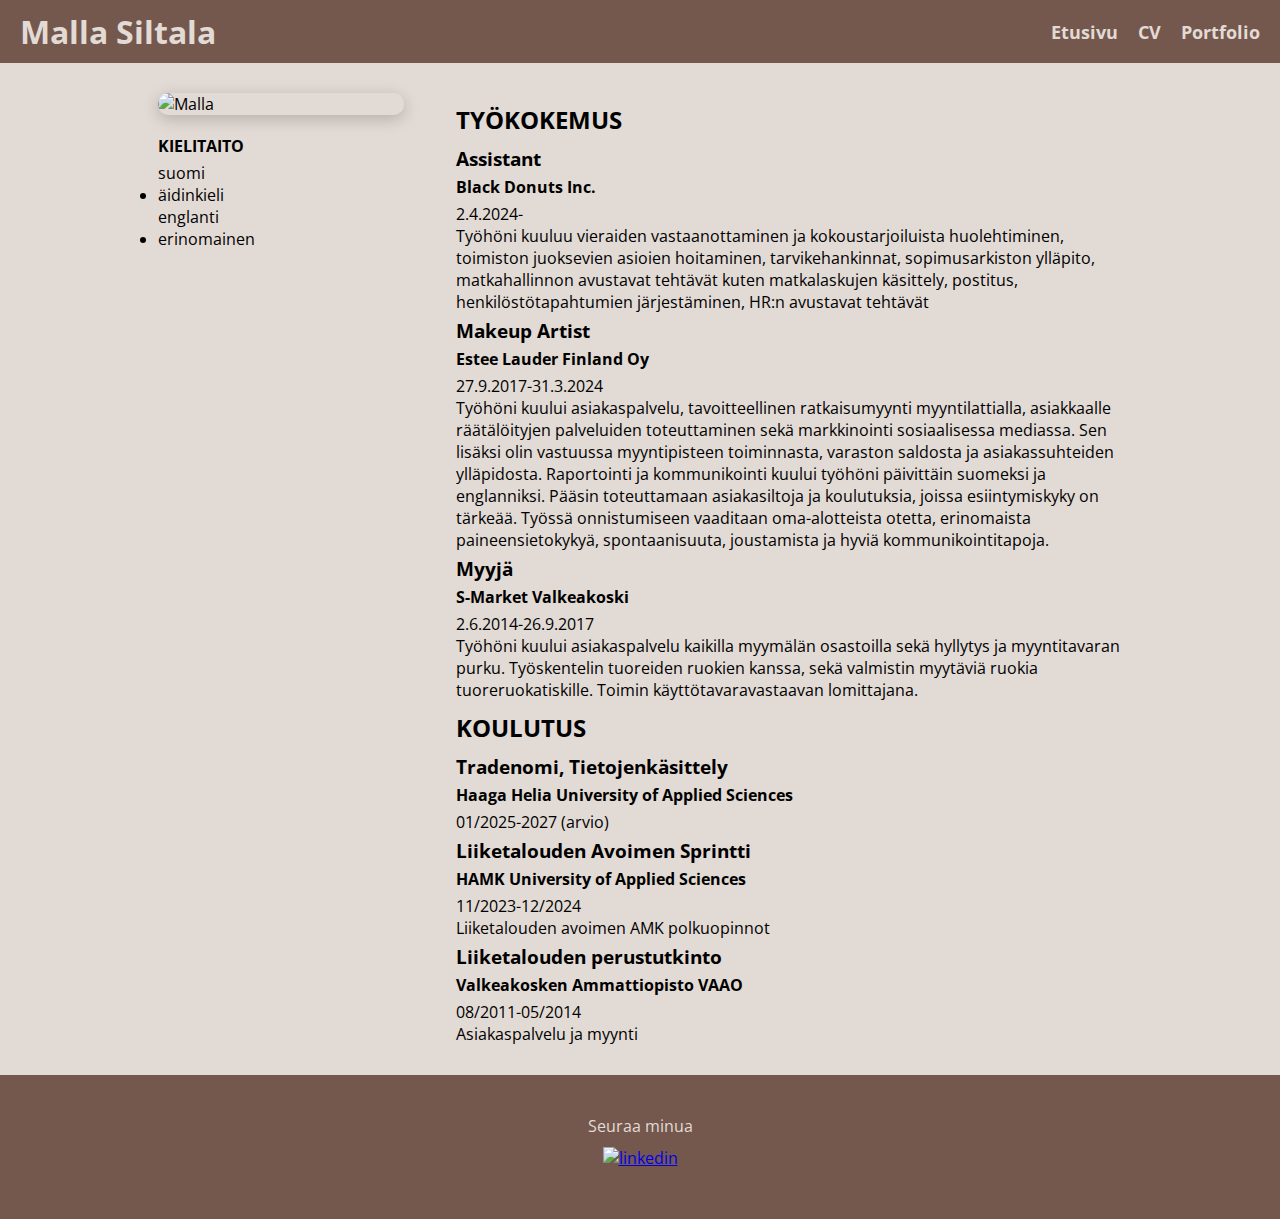
==== cv.html @ dc7e9f7f "Add files via upload" ====
<!DOCTYPE html>
<html>
<head>
    <meta charset="utf-8">
    <link rel="stylesheet" href="style.css">
    <meta name="viewport" content="width=device-width, initial-scale=1.0">
    <link rel="preconnect" href="https://fonts.googleapis.com">
<link rel="preconnect" href="https://fonts.gstatic.com" crossorigin>
<link href="https://fonts.googleapis.com/css2?family=Open+Sans:ital,wght@0,300..800;1,300..800&display=swap" rel="stylesheet">

<title>Ansioluettelo</title>
</head>
<body>
    <header>
    <nav class="menu"> <!-- burger-menu -->
        <h1>Malla Siltala</h1>
        <div class="burger" onclick="toggleMenu()"> <!-- burger-menun klikkaustoiminto -->
            <div></div>
            <div></div>
            <div></div>
        </div>
        <ul class="nav-links"> <!-- burger-menun linkit -->
            <li><a href="index.html">Etusivu</a></li>
            <li><a href="CV.html">CV</a></li>
            <li><a href="portfolio.html">Portfolio</a></li>
        </ul>
    </nav>

    <!-- burger-menun klikkaustoiminnon script -->
    <script>
        function toggleMenu() {
            document.querySelector(".nav-links").classList.toggle("active");
        }
    </script>
    </header>

<div class="content"> <!-- sivun sisältö -->
<div class="portrait"> <!-- Valokuva -->
<div class="portrait-container"> <!-- valokuvan sijoitukseen tehty div -->
<img src="https://i.postimg.cc/zvBFz3d0/IMG-3481.jpg" alt="Malla">
</div>
<h4>KIELITAITO</h4>
    <dl>
        <dt>suomi</dt>
        <dd>äidinkieli</dd>
        <dt>englanti</dt>
        <dd>erinomainen</dd>
      </dl>
</div>
<div class="esittely-container">
    <h2>TYÖKOKEMUS</h2>
    <h3>Assistant</h3>
    <h4>Black Donuts Inc.</h4>
    <p>2.4.2024-</p>
    <p>Työhöni kuuluu vieraiden vastaanottaminen ja kokoustarjoiluista huolehtiminen, toimiston juoksevien asioien hoitaminen, tarvikehankinnat, sopimusarkiston ylläpito, matkahallinnon avustavat tehtävät kuten matkalaskujen käsittely, postitus, henkilöstötapahtumien järjestäminen, HR:n avustavat tehtävät</p>
    <h3>Makeup Artist</h3>
    <h4>Estee Lauder Finland Oy</h4>
    <p>27.9.2017-31.3.2024</p>
    <p>Työhöni kuului asiakaspalvelu, tavoitteellinen ratkaisumyynti myyntilattialla, asiakkaalle räätälöityjen palveluiden toteuttaminen sekä markkinointi sosiaalisessa mediassa. Sen lisäksi olin vastuussa myyntipisteen toiminnasta, varaston saldosta ja asiakassuhteiden ylläpidosta. Raportointi ja kommunikointi kuului työhöni päivittäin suomeksi ja englanniksi. Pääsin toteuttamaan asiakasiltoja ja koulutuksia, joissa esiintymiskyky on tärkeää. Työssä onnistumiseen vaaditaan oma-alotteista otetta, erinomaista paineensietokykyä, spontaanisuuta, joustamista ja hyviä kommunikointitapoja.</p>
    <h3>Myyjä</h3>
    <h4>S-Market Valkeakoski</h4>
    <p>2.6.2014-26.9.2017</p>
    <p>Työhöni kuului asiakaspalvelu kaikilla myymälän osastoilla sekä hyllytys ja myyntitavaran purku. Työskentelin tuoreiden ruokien kanssa, sekä valmistin myytäviä ruokia tuoreruokatiskille. Toimin käyttötavaravastaavan lomittajana.</p>
    <h2>KOULUTUS</h2>
    <h3>Tradenomi, Tietojenkäsittely</h3>
    <h4>Haaga Helia University of Applied Sciences</h4>
    <p>01/2025-2027 (arvio)</p>
    <h3>Liiketalouden Avoimen Sprintti</h3>
    <h4>HAMK University of Applied Sciences</h4>
    <p>11/2023-12/2024</p>
    <p>Liiketalouden avoimen AMK polkuopinnot</p>
    <h3>Liiketalouden perustutkinto</h3>
    <h4>Valkeakosken Ammattiopisto VAAO</h4>
    <p>08/2011-05/2014</p>
    <p>Asiakaspalvelu ja myynti</p>
</div>
</div>
<div class="footer">
    <p>Seuraa minua</p>
    <div class="some-button"> <!-- linked in nappula -->
    <a href="https://www.linkedin.com/in/malla-siltala" target="_blank">
    <img src="https://i.postimg.cc/85v8Xm2S/In-Bug-White.png" alt="linkedin">
    </a>
</div>
<footer></footer>
</div>
</body>
</html>
---- style.css ----
body {
    font-family: "Open Sans", sans-serif;
  font-optical-sizing: auto;
  font-weight: <weight>;
  font-style: normal;
  font-variation-settings: "wdth" 100;
    margin: 0;
    padding: 0;
    background-color: #E2DAD4;
}
/* burger-menu */
.menu {
    display: flex;
    justify-content: space-between;
    align-items: center;
    background: #74584d;
    padding: 10px 20px;
    top: 0;
    left: 0;
    right: 0;
    width: 100%;
    z-index: 1000;
    margin: 0;
}

.menu h1 {
    color: #E2DAD4;
    margin: 0;
    font-family: "open sans" sans-serif;
}

.burger {
    display: none;
    flex-direction: column;
    cursor: pointer;
}

.burger div {
    width: 30px;
    height: 4px;
    background: #E2DAD4;
    margin: 5px 0;
}

.nav-links {
    list-style: none;
    display: flex;
    gap: 20px;
}

.nav-links li {
    display: inline;
}

.nav-links a {
    color: #E2DAD4;
    text-decoration: none;
    font-size: 18px;
    font-weight: bold;
}

/* burger-menun responsiivinen osio */
@media screen and (max-width: 900px) {
    .burger {
        display: flex;
    }

    .nav-links {
        display: none;
        flex-direction: column;
        position: absolute;
        top: 60px;
        left: 0;
        width: 100%;
        background: rgba(180, 139, 120, 0.9);
        text-align: center;
    }

    .nav-links.active {
        display: flex;
    }

    .nav-links li {
        padding: 15px 0;
    }
}

* {
    box-sizing: border-box;
    margin: 0;
    padding: 0;
}

/* valokuvakaruselli */
.carousel-container body {
    font-family: Arial, sans-serif;
    display: flex;
    justify-content: center;
    align-items: center;
    height: 100vh;
    background: #f4f4f4;
}

.carousel-container {
    position: relative;
    width: 80%;
    max-width: 500px;
    overflow: hidden;
    border-radius: 10px;
    box-shadow: 0 4px 8px rgba(0, 0, 0, 0.2);
    margin: 30px auto 30px auto
}

.carousel {
    display: flex;
    transition: transform 0.5s ease-in-out;
}

.carousel img {
    width: 100%;
    border-radius: 10px;
    flex-shrink: 0;
    position: center;
    
}

/* kuvakarusellin nappulat */
.prev, .next {
    position: absolute;
    top: 50%;
    transform: translateY(-50%);
    background-color: rgba(0, 0, 0, 0.5);
    color: white;
    border: none;
    padding: 10px 15px;
    cursor: pointer;
    font-size: 18px;
    border-radius: 5px;
}

/* nappuloiden sijoitus */
.prev {
    left: 10px;
}

.next {
    right: 10px;
}

/* nappuloiden hover-toiminto */
.prev:hover, .next:hover {
    background-color: rgba(0, 0, 0, 0.8);
}

/* muotokuvan sijoitusta ja muotoilua */
.portrait {
    width: 30%;
    margin: auto;
    position: relative;
    left: 30px;
    float: left;
}
.portrait img {
    width: 100%;
    margin: auto;
    border-radius: 10px;
    display: block;

}
.portrait-container {
    border-radius: 10px;
    box-shadow: 0 4px 16px rgba(0, 0, 0, 0.2);
    width: 80%;
    max-width: 800px;
    overflow: hidden;
    margin: 0px 0px 20px 0px;
    background-color: #E2DAD4;
}

/* tekstiosion sijoitusta ja muotoilua */
.esittely-container {
    position: relative;
    right: 30px;
    width: 65%;
    float: right;
    margin: 0px 0px 30px 0px;
}
.esittely {
    width: 100%;
}

.footer {
    width: 100%;
    clear: both;
    padding: 40px 0px 40px 0px;
    background: #74584d;
    text-align: center;
    color: #E2DAD4;
    margin: auto;
}

/* linkkinappulan muotoilu */
.nappula {
    width: 35%;
    max-width: 600px;
    text-align: center;
    margin: auto;
    margin-top: 30px;
    position: relative;
    background: rgba(180, 139, 120, 0.5);
    border: none;
    color: white;
    padding: 10px 20px;
    font-size: 16px;
    cursor: pointer;
    border-radius: 10px;
    display: block;
    float: left;
    
}

/* linkkinappulan hover-toiminto */
.nappula:hover {
    background: rgba(180, 139, 120, 0.7); 
}

/* sisältöalueen muotoilu */
.content {
    width: 80%;
    position: relative;
    float: center;
    margin: auto;
   padding-top: 30px;
}

/* linked in logo muotoilu */
.some-button img {
    width: 21px;
    margin: 10px;
}

/* maksimissaan 600px leveän viewportin muutokset*/
@media only screen and (max-width: 600px) {
    .portrait{
        width: 100%;
        float: none;
        left: 0px;
        margin: 0 auto;
        display: block;
        text-align: center;
    }
    .portrait img {
        width: 100%;
        float: none;
        margin: 0 auto;
        display: block;
    }
    .portrait-container {
        border-radius: 10px;
        box-shadow: 0 4px 16px rgba(0, 0, 0, 0.2);
        width: 80%;
        max-width: 800px;
        overflow: hidden;
        margin: 0px 0px 20px 0px;
        background-color: #E2DAD4;
        float: none;
        display: block;
        text-align:center;
        margin: 0 auto;
    }
    .esittely-container{
        width: 100%;
        text-align: center;
        right: 0px;
        float: none;
    }
    .nappula {
        width: 50%;
        float: none;
        margin: 20 auto;
        display: block;
  }
  .menu {
    display: flex;
    justify-content: space-between;
    align-items: center;
    background: #74584d;
    padding: 10px 20px;
    z-index: 1000;
    position: fixed;
    width: 100%;
    margin: 0px 0px 30px 0px;
}
    .content {
        padding-top: 70px;
    }
    .carousel-container{
        margin-top: 70px;
        padding-top: 0;
    }
   
}

/* maksimissaan 900px leveän viewportin muutokset*/
@media only screen and (max-width: 900px) {
    .portrait{
        width: 100%;
        float: none ;
        left: 0px;
        margin: 0 auto;
        display: block;
        text-align: center;
    }
    .portrait img {
        float:none;
        margin: 0 auto;
        width: 100%;
        display: block;
    }
    .portrait-container {
        border-radius: 10px;
        box-shadow: 0 4px 16px rgba(0, 0, 0, 0.2);
        width: 80%;
        max-width: 800px;
        overflow: hidden;
        margin: 0px 0px 20px 0px;
        background-color: #E2DAD4;
        float: none;
        display: block;
        text-align:center;
        margin: 0 auto;
    }
    .esittely-container{
        width: 100%;
        text-align: center;
        right: 0px;
        float: left;
    }
    .nappula {
        width: 50%;
        float: none;
        margin: 20 auto;
        display: block;
    }
    .menu {
        display: flex;
        justify-content: space-between;
        align-items: center;
        background: #74584d;
        padding: 10px 20px;
        z-index: 1000;
        position: fixed;
        width: 100%;
        margin: 0px 0px 30px 0px;
    }
    .content {
        padding-top: 70px;
    }
    .carousel-container{
        margin-top: 70px;
        padding-top: 0; 
    }
}


/* kielitaito-listan sijoitus */
dd {
    display: list-item;
    list-style-type: disc;
    }
    /* otsikkojen muotoilua */
    h3, h4 { 
        margin: 5px 0px 5px 0px;
    }
    h2 {
        margin: 10px 0px 10px 0px;
    }

/* portfolio esittely tekstin sijoitus*/
    .portfolio-esittely {
        width: 100%;
        text-align: center;
    }

    /* kuvagalleria */
.gallery {
    display: grid;
    grid-template-columns: repeat(auto-fit, minmax(150px, 1fr));
    gap: 10px;
    max-width: 800px;
    margin: auto;
}

.gallery img {
    width: 100%;
    border-radius: 10px;
    cursor: pointer;
    transition: transform 0.3s ease;
}

/* gallerian hover-toiminto */
.gallery img:hover {
    transform: scale(1.05);
}

/* Lightbox */
.lightbox {
    display: none;
    position: fixed;
    top: 0;
    left: 0;
    width: 100%;
    height: 100%;
    background: rgba(0, 0, 0, 0.8);
    justify-content: center;
    align-items: center;
    z-index: 999;
}

.lightbox img {
    max-width: 90%;
    max-height: 80vh;
    border-radius: 10px;
}

/* sulje-nappula */
.close-btn {
    position: absolute;
    top: 20px;
    right: 30px;
    font-size: 30px;
    color: white;
    cursor: pointer;
    transition: 0.3s;
    z-index: 1000;
}
/* sulje-nappula hover */
.close-btn:hover {
    color: red;
}
/* portfolion sijoitus */
.portfolio {
    margin: 30px 0px 30px 0px;
}
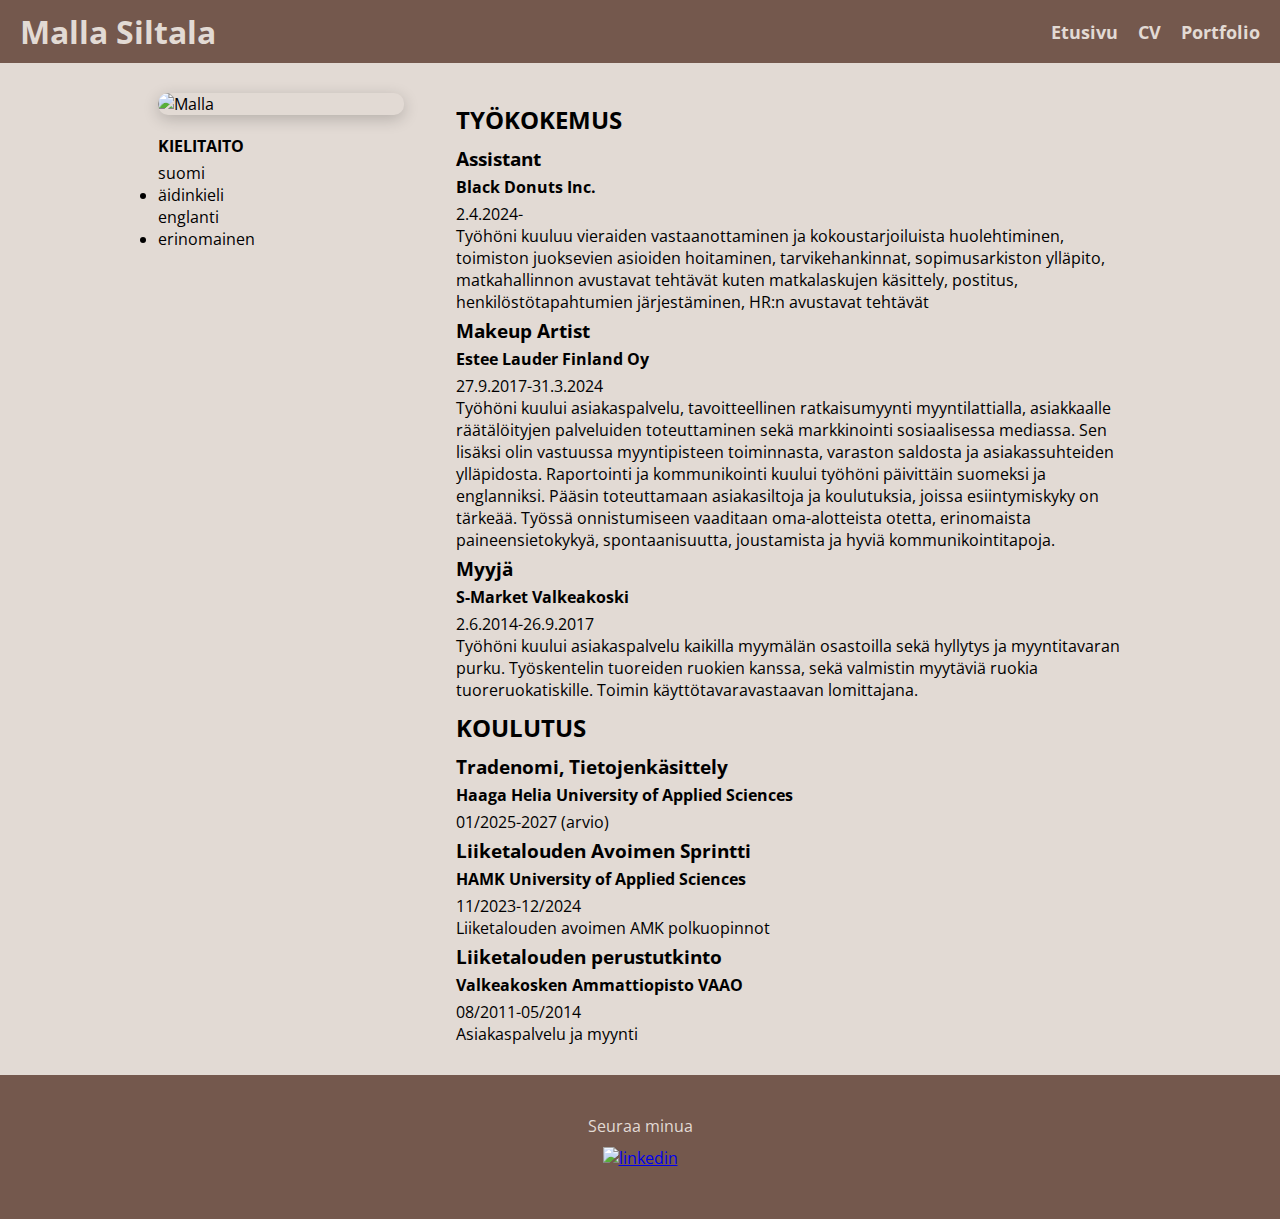
==== commit 1e522f57: "Add files via upload" ====
--- a/cv.html
+++ b/cv.html
@@ -21,7 +21,7 @@
         </div>
         <ul class="nav-links"> <!-- burger-menun linkit -->
             <li><a href="index.html">Etusivu</a></li>
-            <li><a href="CV.html">CV</a></li>
+            <li><a href="cv.html">CV</a></li>
             <li><a href="portfolio.html">Portfolio</a></li>
         </ul>
     </nav>
@@ -52,11 +52,11 @@
     <h3>Assistant</h3>
     <h4>Black Donuts Inc.</h4>
     <p>2.4.2024-</p>
-    <p>Työhöni kuuluu vieraiden vastaanottaminen ja kokoustarjoiluista huolehtiminen, toimiston juoksevien asioien hoitaminen, tarvikehankinnat, sopimusarkiston ylläpito, matkahallinnon avustavat tehtävät kuten matkalaskujen käsittely, postitus, henkilöstötapahtumien järjestäminen, HR:n avustavat tehtävät</p>
+    <p>Työhöni kuuluu vieraiden vastaanottaminen ja kokoustarjoiluista huolehtiminen, toimiston juoksevien asioiden hoitaminen, tarvikehankinnat, sopimusarkiston ylläpito, matkahallinnon avustavat tehtävät kuten matkalaskujen käsittely, postitus, henkilöstötapahtumien järjestäminen, HR:n avustavat tehtävät</p>
     <h3>Makeup Artist</h3>
     <h4>Estee Lauder Finland Oy</h4>
     <p>27.9.2017-31.3.2024</p>
-    <p>Työhöni kuului asiakaspalvelu, tavoitteellinen ratkaisumyynti myyntilattialla, asiakkaalle räätälöityjen palveluiden toteuttaminen sekä markkinointi sosiaalisessa mediassa. Sen lisäksi olin vastuussa myyntipisteen toiminnasta, varaston saldosta ja asiakassuhteiden ylläpidosta. Raportointi ja kommunikointi kuului työhöni päivittäin suomeksi ja englanniksi. Pääsin toteuttamaan asiakasiltoja ja koulutuksia, joissa esiintymiskyky on tärkeää. Työssä onnistumiseen vaaditaan oma-alotteista otetta, erinomaista paineensietokykyä, spontaanisuuta, joustamista ja hyviä kommunikointitapoja.</p>
+    <p>Työhöni kuului asiakaspalvelu, tavoitteellinen ratkaisumyynti myyntilattialla, asiakkaalle räätälöityjen palveluiden toteuttaminen sekä markkinointi sosiaalisessa mediassa. Sen lisäksi olin vastuussa myyntipisteen toiminnasta, varaston saldosta ja asiakassuhteiden ylläpidosta. Raportointi ja kommunikointi kuului työhöni päivittäin suomeksi ja englanniksi. Pääsin toteuttamaan asiakasiltoja ja koulutuksia, joissa esiintymiskyky on tärkeää. Työssä onnistumiseen vaaditaan oma-alotteista otetta, erinomaista paineensietokykyä, spontaanisuutta, joustamista ja hyviä kommunikointitapoja.</p>
     <h3>Myyjä</h3>
     <h4>S-Market Valkeakoski</h4>
     <p>2.6.2014-26.9.2017</p>
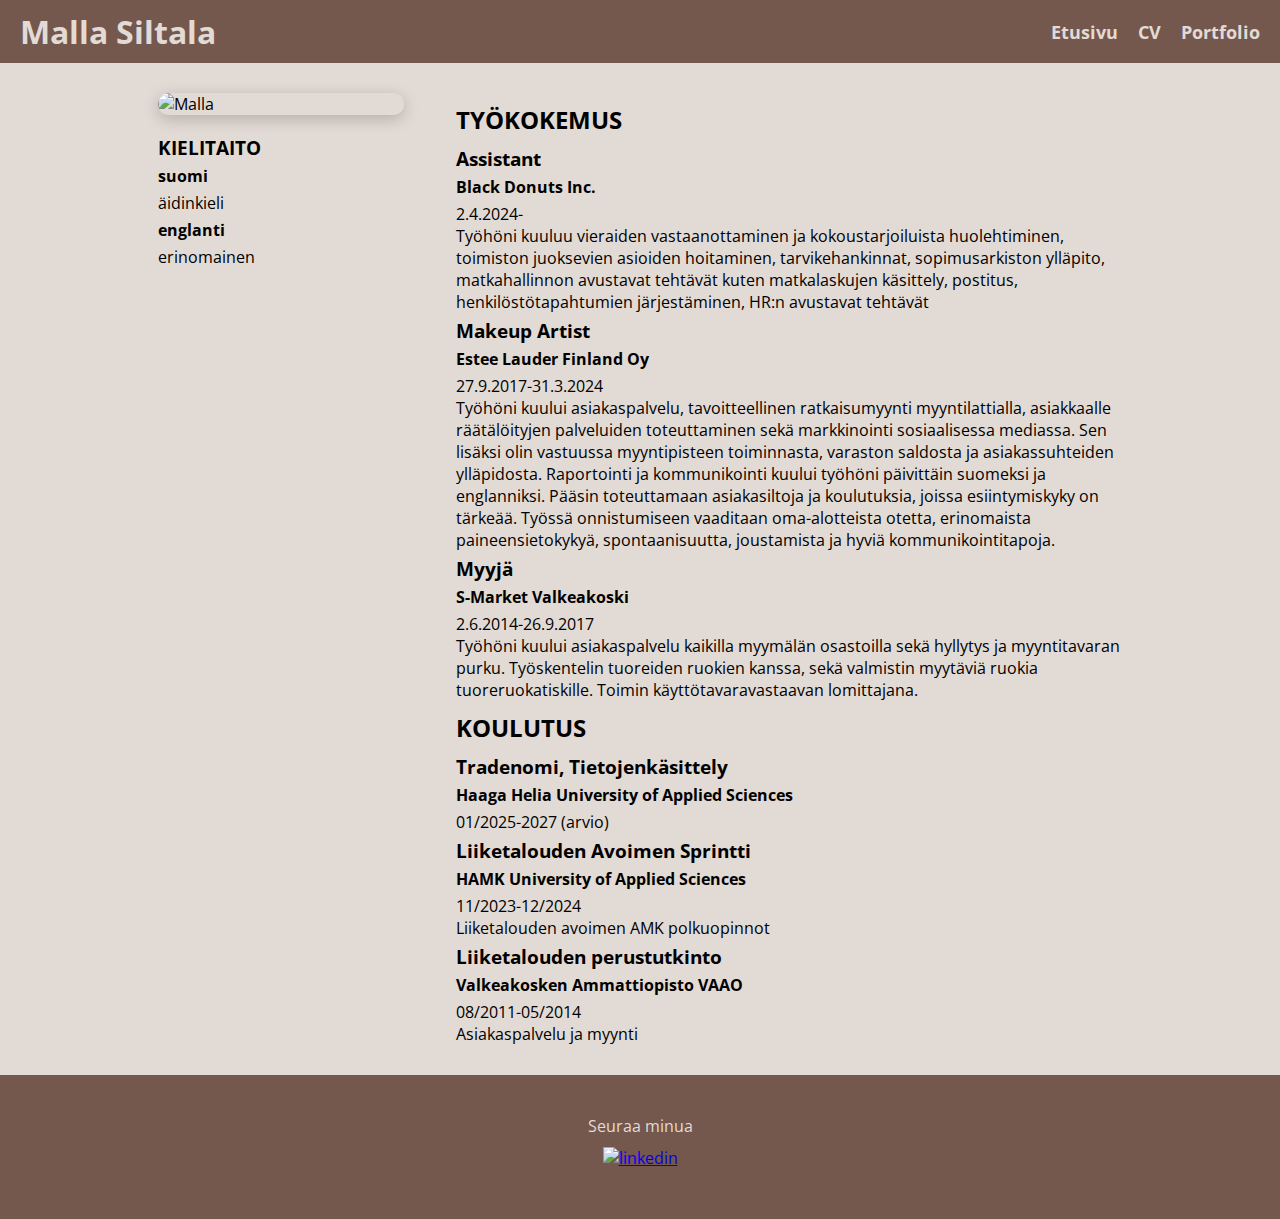
==== commit a30605b5: "Add files via upload" ====
--- a/cv.html
+++ b/cv.html
@@ -1,5 +1,5 @@
 <!DOCTYPE html>
-<html>
+<html lang="fi">
 <head>
     <meta charset="utf-8">
     <link rel="stylesheet" href="style.css">
@@ -39,13 +39,11 @@
 <div class="portrait-container"> <!-- valokuvan sijoitukseen tehty div -->
 <img src="https://i.postimg.cc/zvBFz3d0/IMG-3481.jpg" alt="Malla">
 </div>
-<h4>KIELITAITO</h4>
-    <dl>
-        <dt>suomi</dt>
-        <dd>äidinkieli</dd>
-        <dt>englanti</dt>
-        <dd>erinomainen</dd>
-      </dl>
+<h3>KIELITAITO</h3>
+    <h4>suomi</h4>
+    <p>äidinkieli</p>
+    <h4>englanti</h4>
+    <p>erinomainen</p>
 </div>
 <div class="esittely-container">
     <h2>TYÖKOKEMUS</h2>
--- a/style.css
+++ b/style.css
@@ -1,7 +1,5 @@
 body {
     font-family: "Open Sans", sans-serif;
-  font-optical-sizing: auto;
-  font-weight: <weight>;
   font-style: normal;
   font-variation-settings: "wdth" 100;
     margin: 0;
@@ -120,8 +118,6 @@
     width: 100%;
     border-radius: 10px;
     flex-shrink: 0;
-    position: center;
-    
 }
 
 /* kuvakarusellin nappulat */
@@ -189,6 +185,11 @@
     width: 100%;
 }
 
+.esittely p {
+    margin-top: 20px;
+}
+    
+
 .footer {
     width: 100%;
     clear: both;
@@ -207,7 +208,7 @@
     margin: auto;
     margin-top: 30px;
     position: relative;
-    background: rgba(180, 139, 120, 0.5);
+    background: rgba(116, 88, 77, 0.9);
     border: none;
     color: white;
     padding: 10px 20px;
@@ -228,7 +229,6 @@
 .content {
     width: 80%;
     position: relative;
-    float: center;
     margin: auto;
    padding-top: 30px;
 }
@@ -277,7 +277,7 @@
     .nappula {
         width: 50%;
         float: none;
-        margin: 20 auto;
+        margin: 20px auto;
         display: block;
   }
   .menu {
@@ -339,7 +339,7 @@
     .nappula {
         width: 50%;
         float: none;
-        margin: 20 auto;
+        margin: 20px auto;
         display: block;
     }
     .menu {
